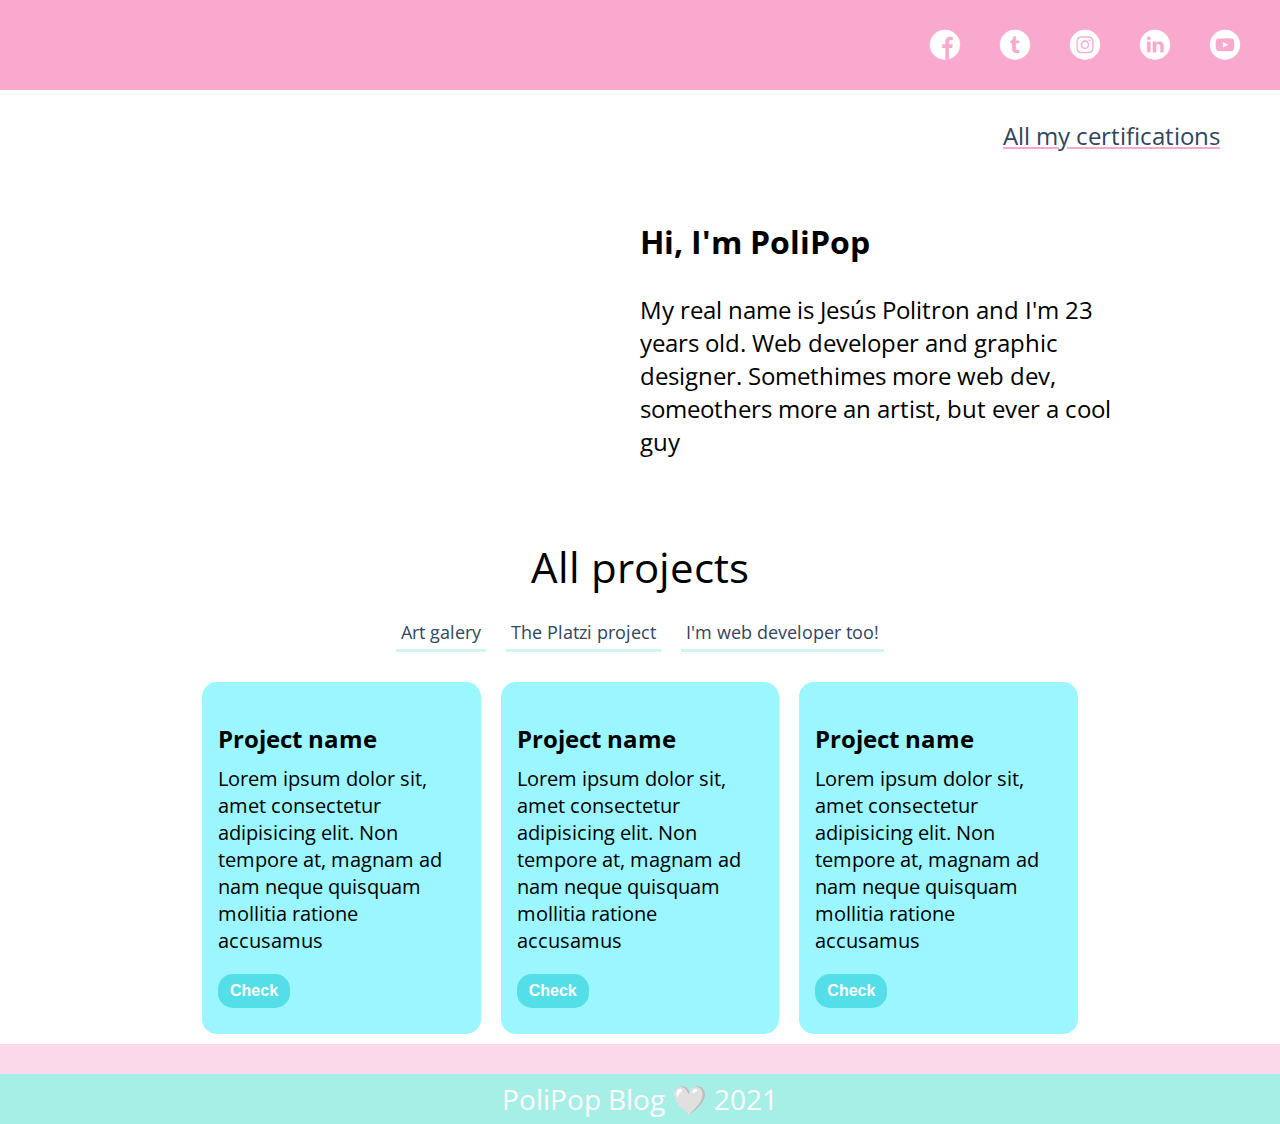
==== about_me.html @ 193fbe05 "tuve que borrar el repositorio anterior por problemas tecnicos" ====
<!DOCTYPE html>
<html lang="en">
	<head>
		<meta charset="UTF-8" />
		<meta http-equiv="X-UA-Compatible" content="IE=edge" />
		<meta name="viewport" content="width=device-width, initial-scale=1.0" />
		<meta
			name="description"
			content="Hi, i'm polipop, and this page is about me, my thougts and my art, enjoy and relax"
		/>
		<meta name="robots" content="index, follow" />
		<title>polipop_blog</title>
		<link rel="preconnect" href="https://fonts.gstatic.com" />
		<link
			href="https://fonts.googleapis.com/css2?family=Lato&family=Open+Sans&display=swap"
			rel="stylesheet"
		/>
		<link rel="stylesheet" href="css/header.css" />
		<link rel="stylesheet" href="css/about_me.css" />
		<link rel="stylesheet" href="css/index_footer.css" />
		<link rel="stylesheet" href="fonts/font/flaticon.css" />
	</head>
	<body>
		<header>
			<section class="icons_container">
				<div>
					<a href="#">
						<span class="fimanager flaticon-001-facebook"></span>
					</a>
					<a href="https://twitter.com/polipop_art" target="_blank">
						<span class="fimanager flaticon-002-twitter"></span>
					</a>
					<a href="https://www.instagram.com/polipop_art/" target="_blank">
						<span class="fimanager flaticon-011-instagram"></span>
					</a>
					<a href="#">
						<span class="fimanager flaticon-010-linkedin"></span>
					</a>
					<a href="#">
						<span class="fimanager flaticon-008-youtube"></span>
					</a>
				</div>
			</section>

			<nav class="main_nav">
				<section class="my_logo">
					<figure>
						<a href="blogs_index.html">
							<img
								src="https://i.pinimg.com/originals/9a/9e/26/9a9e2632bc59491dd961bd3c45e3a7bf.png"
								alt=""
							/>
						</a>
					</figure>
				</section>
				<section class="about">
					<a href="#">All my certifications</a>
				</section>
			</nav>
		</header>
		<main>
			<section class="newest_blog">
				<span class="newest_blog_cover">
					<figure>
						<img
							src="https://i.pinimg.com/originals/05/01/ba/0501ba3acc682a75faf09795a0ecde1e.png"
							alt=""
						/>
					</figure>
				</span>
				<span class="newest_blog_info">
					<h2>Hi, I'm PoliPop</h2>
					<p>
						My real name is Jesús Politron and I'm 23 years old. Web developer
						and graphic designer. Somethimes more web dev, someothers more an
						artist, but ever a cool guy
					</p>
				</span>
			</section>
			<div class="divider">
				<h1>All projects</h1>
			</div>
			<div class="more_about">
				<a href="#">Art galery</a>
				<a href="#">The Platzi project</a>
				<a href="#">I'm web developer too!</a>
			</div>
			<section class="blogs_container">
				<div class="grid_container">
					<article>
						<img
							src="https://i.pinimg.com/originals/40/ca/fe/40cafed5aea3c6eab94b8e92323b2955.png"
							alt=""
						/>
						<h4>Project name</h4>
						<p>
							Lorem ipsum dolor sit, amet consectetur adipisicing elit. Non
							tempore at, magnam ad nam neque quisquam mollitia ratione
							accusamus
						</p>
						<button>
							<a href="#">Check</a>
						</button>
					</article>
					<article>
						<img
							src="https://i.pinimg.com/originals/40/ca/fe/40cafed5aea3c6eab94b8e92323b2955.png"
							alt=""
						/>
						<h4>Project name</h4>
						<p>
							Lorem ipsum dolor sit, amet consectetur adipisicing elit. Non
							tempore at, magnam ad nam neque quisquam mollitia ratione
							accusamus
						</p>
						<button>
							<a href="#">Check</a>
						</button>
					</article>
					<article>
						<img
							src="https://i.pinimg.com/originals/40/ca/fe/40cafed5aea3c6eab94b8e92323b2955.png"
							alt=""
						/>
						<h4>Project name</h4>
						<p>
							Lorem ipsum dolor sit, amet consectetur adipisicing elit. Non
							tempore at, magnam ad nam neque quisquam mollitia ratione
							accusamus
						</p>
						<button>
							<a href="#">Check</a>
						</button>
					</article>
				</div>
			</section>
		</main>
		<footer>
			<p>PoliPop Blog 🤍 2021</p>
		</footer>
	</body>
</html>
---- css/header.css ----
* {
	margin: 0;
	padding: 0;
	box-sizing: border-box;
}

html {
	font-size: 62.5%;
}

body {
	width: 100%;
	height: 100vh;
}

a {
	text-decoration: none;
	color: #30475e;
}

.icons_container {
	width: 100%;
	height: 10vh;
	display: flex;
	justify-content: flex-end;
	background-color: #f9a9ce;
}

.icons_container div {
	height: 100%;
	display: flex;
	justify-content: flex-end;
	align-items: center;
}

.icons_container a {
	font-size: 30px;
	color: white;
	margin-right: 40px;
}

.main_nav {
	width: 100%;
	height: 10vh;
	display: flex;
	justify-content: space-between;
	align-items: center;
	background-color: white;
}

.my_logo figure {
	height: 8vh;
	margin-left: 60px;
}

.my_logo img {
	height: 8vh;
}

.about a {
	font-size: 24px;
	margin-right: 60px;
	text-decoration: underline;
	text-decoration-color: #f9a9ce;
}

@media (max-width: 720px) {
	.icons_container {
		justify-content: center;
	}
	.icons_container a {
		margin: 10px;
	}
}
---- css/about_me.css ----
body {
	font-family: "Open Sans";
	/* font-family: sans-serif; */
}

.newest_blog {
	width: 100%;
	padding: 4rem;
	display: flex;
	/* background-color: #54dee7; */
}

.newest_blog_cover {
	width: 50%;
	display: flex;
	justify-content: center;
	align-items: center;
	flex-direction: column;
}

.newest_blog_cover figure {
	width: 44%;
}

.newest_blog_cover img {
	width: 100%;
	border-radius: 10px;
	box-shadow: 6px 6px 6px #54dee7;
}

.newest_blog_info {
	width: 50%;
	display: flex;
	justify-content: center;
	align-items: flex-start;
	flex-direction: column;
}

.newest_blog_info h2 {
	font-size: 3.2rem;
	margin-bottom: 3rem;
}

.newest_blog_info p {
	width: 84%;
	font-size: 2.4rem;
	margin-bottom: 2rem;
}

.newest_blog_info button {
	outline: none;
	border: none;
	padding: 0.8rem 1.2rem;
	border-radius: 15px;
	background-color: #54dee7;
}

button a {
	font-weight: 700;
	color: white;
}

.divider {
	width: 100%;
	text-align: center;
	margin: 2rem 0;
}

.more_about {
	width: 100%;
	text-align: center;
	margin: 2rem 0;
	display: flex;
	justify-content: center;
	align-items: center;
}

.more_about a {
	font-size: 1.8rem;
	margin: 0 1rem;
	/* background-color: #cff5f5; */
	border-radius: 8px 8px 0px 0px;
	border-bottom: 0.3rem solid #cff5f5;
	padding: 0.5rem;
}

.more_about a:hover {
	border-bottom: 0.3rem solid #54dee7;
	transition: 0.8s;
}

.divider h1 {
	font-weight: 400;
	font-size: 4.2rem;
}

.blogs_container {
	width: 100%;
	padding: 0 15%;
}

.grid_container {
	display: grid;
	grid-template-columns: 1fr 1fr 1fr;
}

.grid_container article {
	background-color: #9bf6ff;
	border-radius: 15px;
	margin: 1rem;
	padding: 1.6rem;
}

.grid_container img {
	width: 100%;
	border-radius: 10px;
}

.grid_container h4 {
	font-size: 2.4rem;
	margin: 1rem 0;
}
.grid_container p,
button {
	margin: 1rem 0;
	font-size: 2rem;
}

.grid_container button {
	outline: none;
	border: none;
	padding: 0.8rem 1.2rem;
	font-size: 1.6rem;
	border-radius: 15px;
	background-color: #54dee7;
}

@media (max-width: 1080px) {
	.newest_blog {
		display: block;
	}
	.newest_blog_cover,
	.newest_blog_info {
		width: 100%;
	}
	.newest_blog_info {
		margin-top: 4rem;
		align-items: center;
	}
	.newest_blog_info h2 {
		width: 84%;
		text-align: left;
	}
	.newest_blog_info button {
		font-size: 1.8rem;
	}
	.grid_container {
		grid-template-columns: 1fr 1fr;
	}
}

@media (max-width: 720px) {
	.blogs_container {
		padding: 0 5%;
	}
	.grid_container {
		grid-template-columns: 1fr;
	}
	.newest_blog {
		padding: 2rem 1rem;
	}
}
---- css/index_footer.css ----
footer {
	width: 100%;
	height: 80px;
	background-color: #a6efe7;
	border-top: 30px solid #fbd9ea;
	display: flex;
	justify-content: center;
	align-items: center;
}

footer p {
	font-size: 2.8rem;
	color: snow;
}
---- fonts/font/flaticon.css ----
@font-face {
  font-family: "Flaticon";
  src: url("./Flaticon.eot");
  src: url("./Flaticon.eot?#iefix") format("embedded-opentype"),
       url("./Flaticon.woff2") format("woff2"),
       url("./Flaticon.woff") format("woff"),
       url("./Flaticon.ttf") format("truetype"),
       url("./Flaticon.svg#Flaticon") format("svg");
  font-weight: normal;
  font-style: normal;
}

@media screen and (-webkit-min-device-pixel-ratio:0) {
  @font-face {
    font-family: "Flaticon";
    src: url("./Flaticon.svg#Flaticon") format("svg");
  }
}

.fimanager:before {
      display: inline-block;
  font-family: "Flaticon";
  font-style: normal;
  font-weight: normal;
  font-variant: normal;
  line-height: 1;
  text-decoration: inherit;
  text-rendering: optimizeLegibility;
  text-transform: none;
  -moz-osx-font-smoothing: grayscale;
  -webkit-font-smoothing: antialiased;
  font-smoothing: antialiased;
    display: block;
}

.flaticon-001-facebook:before { content: "\f100"; }
.flaticon-002-twitter:before { content: "\f101"; }
.flaticon-003-whatsapp:before { content: "\f102"; }
.flaticon-004-groupme:before { content: "\f103"; }
.flaticon-005-kik:before { content: "\f104"; }
.flaticon-006-skype:before { content: "\f105"; }
.flaticon-007-periscope:before { content: "\f106"; }
.flaticon-008-youtube:before { content: "\f107"; }
.flaticon-009-itunes:before { content: "\f108"; }
.flaticon-010-linkedin:before { content: "\f109"; }
.flaticon-011-instagram:before { content: "\f10a"; }
.flaticon-012-messenger:before { content: "\f10b"; }
.flaticon-013-twitter:before { content: "\f10c"; }
.flaticon-014-snapchat:before { content: "\f10d"; }
.flaticon-015-reddit:before { content: "\f10e"; }
.flaticon-016-tiktok:before { content: "\f10f"; }
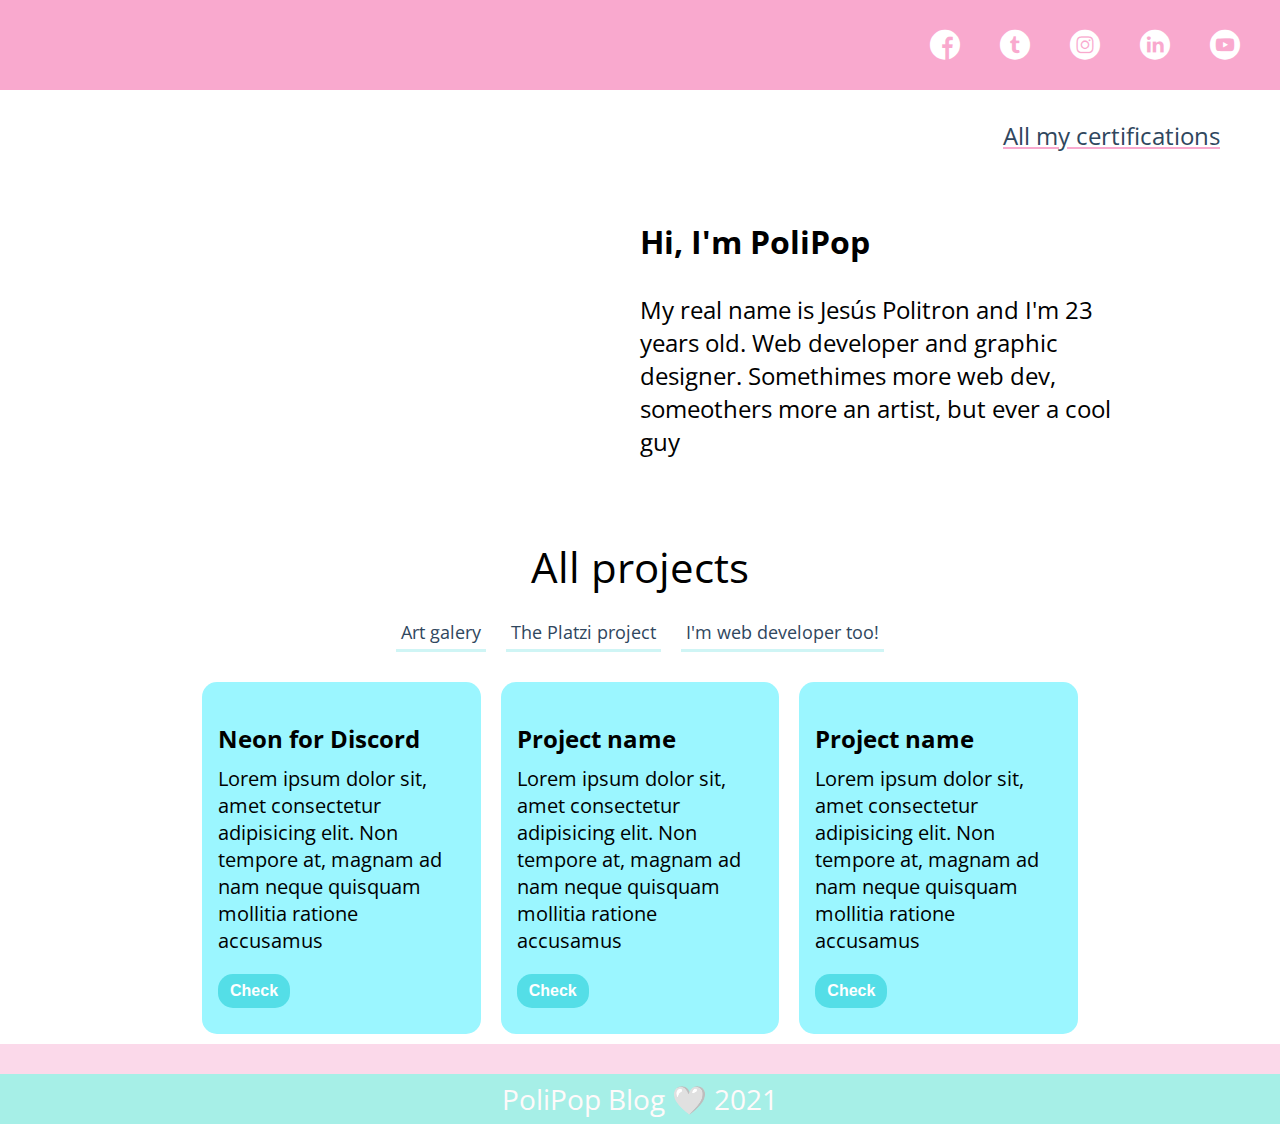
==== commit 2c0ca4a9: "commit de prueba despues de meses" ====
--- a/about_me.html
+++ b/about_me.html
@@ -92,14 +92,14 @@
 							src="https://i.pinimg.com/originals/40/ca/fe/40cafed5aea3c6eab94b8e92323b2955.png"
 							alt=""
 						/>
-						<h4>Project name</h4>
+						<h4>Neon for Discord</h4>
 						<p>
 							Lorem ipsum dolor sit, amet consectetur adipisicing elit. Non
 							tempore at, magnam ad nam neque quisquam mollitia ratione
 							accusamus
 						</p>
 						<button>
-							<a href="#">Check</a>
+							<a href="blog_neon.html">Check</a>
 						</button>
 					</article>
 					<article>
